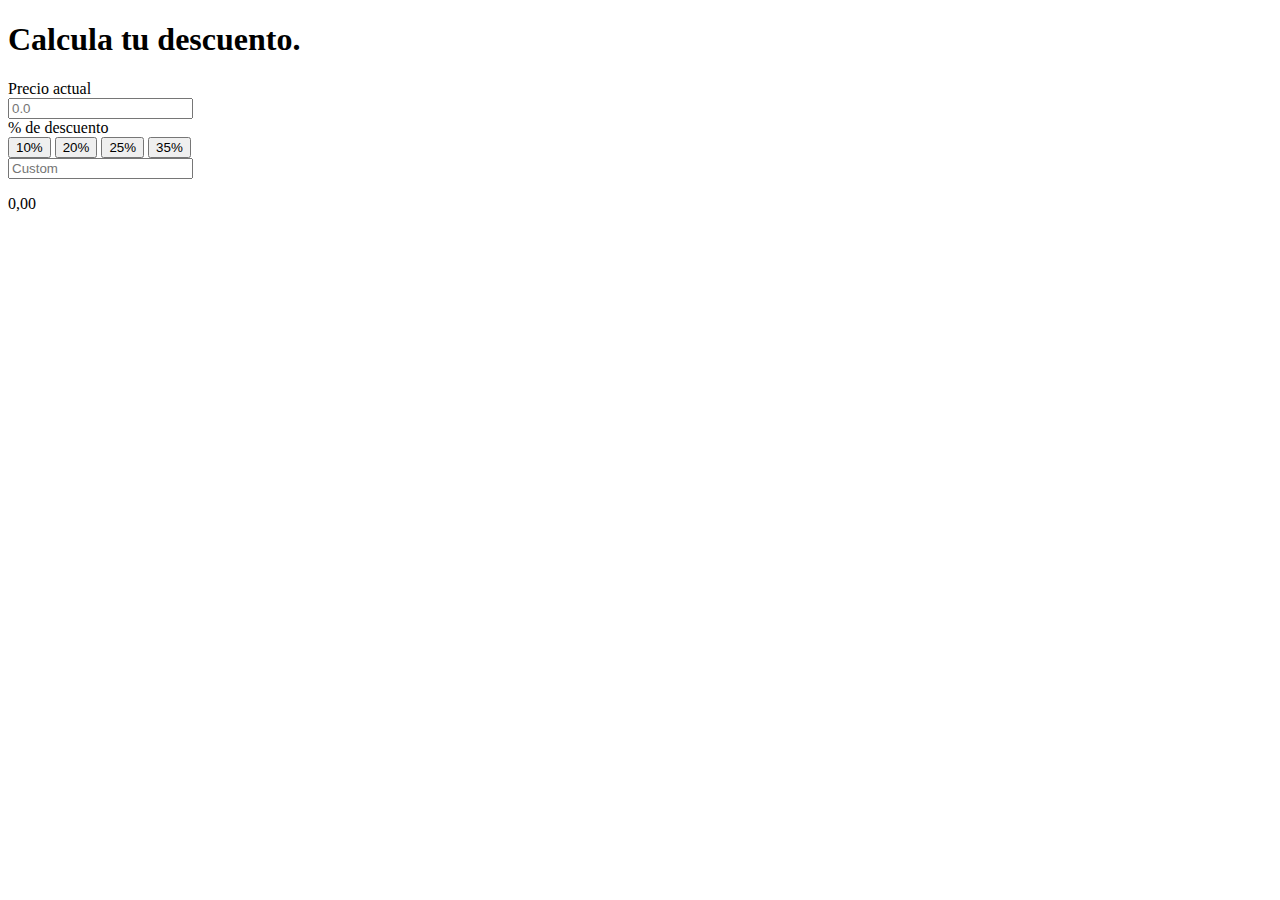
==== pages/discounts.html @ b6b72ac8 "New structure and order assets, with pages layout style new" ====
<!DOCTYPE html>
<html lang="en">
  <head>
    <meta charset="UTF-8" />
    <meta http-equiv="X-UA-Compatible" content="IE=edge" />
    <meta name="viewport" content="width=device-width, initial-scale=1.0" />
    <title>Geometry Figures</title>
    <!-- Fonts -->
    <link rel="preconnect" href="https://fonts.googleapis.com" />
    <link rel="preconnect" href="https://fonts.gstatic.com" crossorigin />
    <link
      href="https://fonts.googleapis.com/css2?family=Poppins:wght@200;300;400;500;600;700;800;900&display=swap"
      rel="stylesheet"
    />
    <!-- Main style -->
    <link rel="stylesheet" href="./assets/css/main.css" />
  </head>
  <body>
    <main>
      <header class="hero">
        <div class="hero-page">
          <h1 class="hero-title">Calcula tu descuento.</h1>
        </div>
        <div class="hero-bg"></div>
      </header>

      <section class="discounts-main">
        <form class="discounts-form" action="/" name="discounts">
          <!-- Price Original -->
          <div class="section-form">
            <label for="priceOriginal">
              Precio actual
              <br />
              <input
                type="number"
                name="priceOriginal"
                id="priceOriginal"
                placeholder="0.0"
                onchange="changeDiscount()"
              />
            </label>
          </div>
          <!-- Discount -->
          <div class="section-form discounts-btn">
            <label for="discountCustom"> % de descuento </label>
            <div class="btn-discount-default">
              <input
                type="button"
                value="10%"
                id="discount1"
                onclick="updateDiscount(this.value)"
              />
              <input
                type="button"
                value="20%"
                id="discount2"
                onclick="updateDiscount(this.value)"
              />
              <input
                type="button"
                value="25%"
                id="discount3"
                onclick="updateDiscount(this.value)"
              />
              <input
                type="button"
                value="35%"
                id="discount4"
                onclick="updateDiscount(this.value)"
              />
            </div>
            <input
              type="number"
              id="discountCustom"
              placeholder="Custom"
              max="99"
              onchange="changeDiscount()"
            />
          </div>
          <!-- Price Total -->
          <div class="section-form price-total">
            <p class="result-price" id="result-total-price">0,00</p>
          </div>
        </form>
      </section>
    </main>

    <!-- Scripts -->
    <script src="./discounts.js"></script>
  </body>
</html>
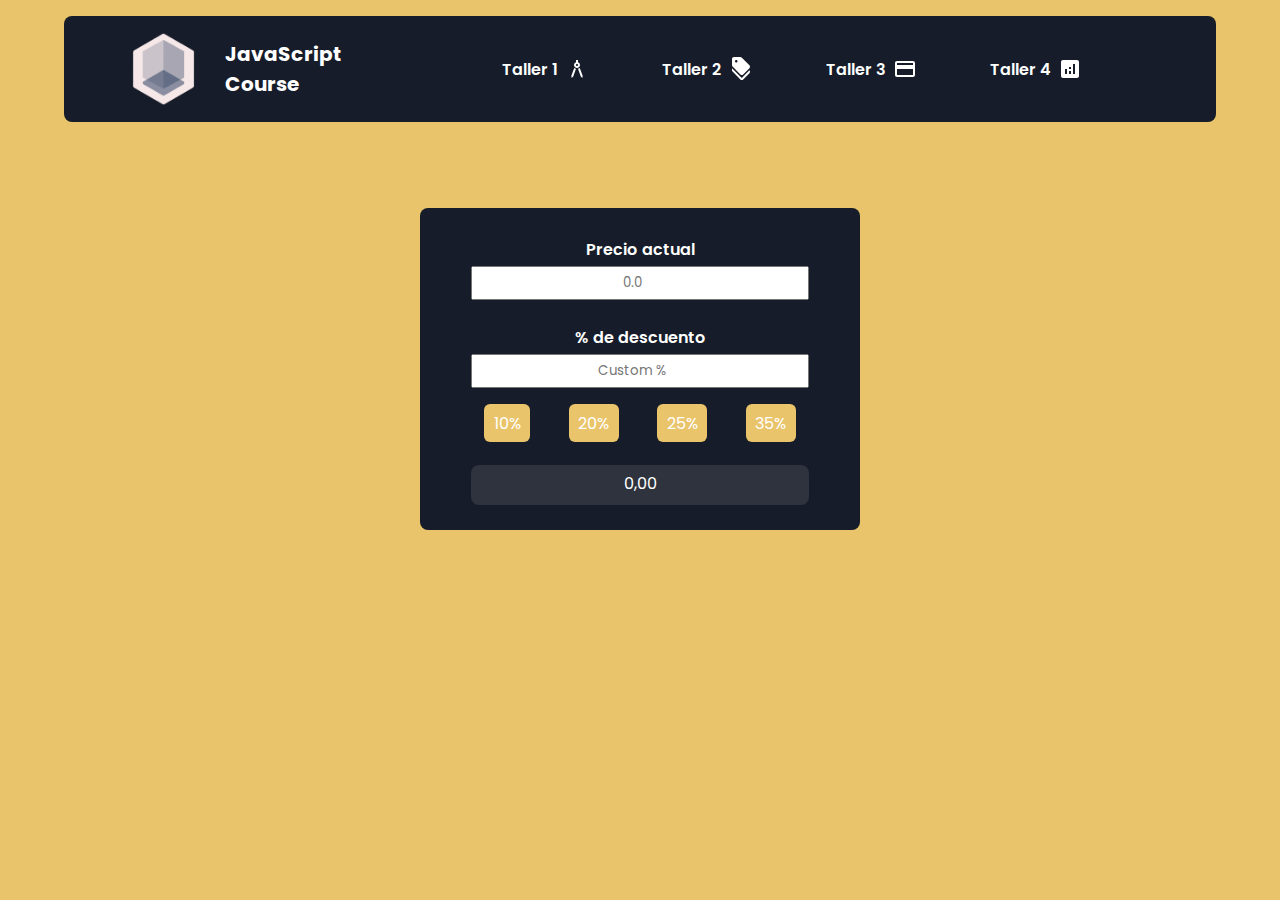
==== commit 2674bf3e: "Update styles" ====
--- a/pages/discounts.html
+++ b/pages/discounts.html
@@ -4,7 +4,12 @@
     <meta charset="UTF-8" />
     <meta http-equiv="X-UA-Compatible" content="IE=edge" />
     <meta name="viewport" content="width=device-width, initial-scale=1.0" />
-    <title>Geometry Figures</title>
+    <title>Home | JavaScript course</title>
+    <link
+      rel="shortcut icon"
+      href="../assets/images/favicon.png"
+      type="image/x-icon"
+    />
     <!-- Fonts -->
     <link rel="preconnect" href="https://fonts.googleapis.com" />
     <link rel="preconnect" href="https://fonts.gstatic.com" crossorigin />
@@ -13,25 +18,50 @@
       rel="stylesheet"
     />
     <!-- Main style -->
-    <link rel="stylesheet" href="./assets/css/main.css" />
+    <link rel="stylesheet" href="../assets/css/main.css" />
+    <link rel="stylesheet" href="../assets/css/discounts.css" />
   </head>
   <body>
-    <main>
-      <header class="hero">
-        <div class="hero-page">
-          <h1 class="hero-title">Calcula tu descuento.</h1>
-        </div>
-        <div class="hero-bg"></div>
-      </header>
-
-      <section class="discounts-main">
+    <header class="hero">
+      <div class="hero-container hero-overlay">
+        <a class="hero-logo logo" href="/">
+          <img
+            class="logo-img"
+            src="../assets/images/logo_transparent.png"
+            alt="Logo JavaScript course"
+          />
+          JavaScript Course
+        </a>
+        <nav class="hero-nav nav-list">
+          <a class="nav-link" href="./figures.html">
+            Taller 1
+            <span class="icon geometry"></span>
+          </a>
+          <a class="nav-link" href="./discounts.html">
+            Taller 2
+            <span class="icon discounts"></span>
+          </a>
+          <a class="nav-link" href="./statistics.html">
+            Taller 3
+            <span class="icon statistics"></span>
+          </a>
+          <a class="nav-link" href="./salary.html">
+            Taller 4
+            <span class="icon salary"></span>
+          </a>
+        </nav>
+      </div>
+    </header>
+    <main class="main">
+      <section class="home-container discounts-container">
         <form class="discounts-form" action="/" name="discounts">
           <!-- Price Original -->
           <div class="section-form">
-            <label for="priceOriginal">
+            <label class="label label-discount" for="priceOriginal">
               Precio actual
               <br />
               <input
+                class="input input-discount"
                 type="number"
                 name="priceOriginal"
                 id="priceOriginal"
@@ -42,50 +72,57 @@
           </div>
           <!-- Discount -->
           <div class="section-form discounts-btn">
-            <label for="discountCustom"> % de descuento </label>
+            <label class="label label-discount" for="discountCustom">
+              % de descuento
+              <br />
+              <input
+                class="input input-discount discount-custom"
+                type="number"
+                id="discountCustom"
+                placeholder="Custom %"
+                max="99"
+                onchange="changeDiscount()"
+              />
+            </label>
             <div class="btn-discount-default">
               <input
+                class="input-btn"
                 type="button"
                 value="10%"
                 id="discount1"
                 onclick="updateDiscount(this.value)"
               />
               <input
+                class="input-btn"
                 type="button"
                 value="20%"
                 id="discount2"
                 onclick="updateDiscount(this.value)"
               />
               <input
+                class="input-btn"
                 type="button"
                 value="25%"
                 id="discount3"
                 onclick="updateDiscount(this.value)"
               />
               <input
+                class="input-btn"
                 type="button"
                 value="35%"
                 id="discount4"
                 onclick="updateDiscount(this.value)"
               />
             </div>
-            <input
-              type="number"
-              id="discountCustom"
-              placeholder="Custom"
-              max="99"
-              onchange="changeDiscount()"
-            />
           </div>
           <!-- Price Total -->
-          <div class="section-form price-total">
-            <p class="result-price" id="result-total-price">0,00</p>
-          </div>
+          <p class="text-result result-price" id="result-total-price">0,00</p>
         </form>
       </section>
     </main>
 
-    <!-- Scripts -->
-    <script src="./discounts.js"></script>
+    <!-- Script -->
+    <script src="../assets/js/main.js"></script>
+    <script src="../assets/js/discounts.js"></script>
   </body>
 </html>
--- a/assets/css/main.css
+++ b/assets/css/main.css
@@ -0,0 +1,209 @@
+:root {
+  --charcoal: #264653;
+  --gunmental: #223943;
+  --rich-black: #161c29;
+  --persian-green: #2a9d8f;
+  --orange-yellow-crayola: #e9c46a;
+  --sandy-brown: #f4a261;
+  --burnt-slenna: #e76f51;
+  --black: #3f3f3f;
+  --gray-snow: #818181;
+  --white: #ffffff;
+  --white-snow: #e9eef1;
+  --height-nav: 4.4rem; /* 70px */
+}
+
+*,
+::before,
+::after {
+  margin: 0;
+  padding: 0;
+  box-sizing: border-box;
+}
+
+/* Scrollbar */
+::-webkit-scrollbar {
+  width: 10px;
+  background-color: transparent;
+}
+::-webkit-scrollbar-track {
+  border-radius: 10px;
+  background-color: transparent;
+}
+::-webkit-scrollbar-thumb {
+  border-radius: 10px;
+  background-color: var(--rich-black);
+}
+
+html {
+  font-family: "Poppins", sans-serif;
+  color: var(--black);
+}
+
+body {
+  background-color: var(--orange-yellow-crayola);
+}
+
+.hero {
+  display: flex;
+  place-content: center;
+  position: relative;
+}
+.hero-container {
+  display: grid;
+  place-items: center;
+  gap: 1em;
+  width: 100%;
+  padding: 1em 2.4em;
+}
+.hero-overlay {
+  background-color: var(--rich-black);
+}
+.hero-logo {
+  display: flex;
+  align-items: center;
+  justify-content: space-between;
+  text-decoration: none;
+  font-size: 20px;
+  font-weight: 700;
+  color: var(--white);
+}
+.logo {
+  width: fit-content;
+  max-width: 240px;
+  height: 74px;
+}
+.logo-img {
+  width: 100%;
+  height: 100%;
+  object-fit: contain;
+  -o-object-fit: contain;
+  object-position: center;
+  -o-object-position: center;
+}
+.hero-nav {
+  position: fixed;
+  bottom: 0;
+  height: var(--height-nav);
+  background-color: var(--rich-black);
+  z-index: 1040;
+}
+.nav-list {
+  display: flex;
+  align-items: center;
+  justify-content: space-evenly;
+  width: 100%;
+  padding: 1.2em 1.4em;
+}
+.nav-link {
+  display: flex;
+  align-items: center;
+  gap: 0.4em;
+  font-size: 1em;
+  font-weight: 600;
+  text-decoration: none;
+  color: var(--white);
+}
+/* Icons */
+.icon {
+  display: inline-block;
+  width: 24px;
+  height: 24px;
+  background-position: center;
+  background-repeat: no-repeat;
+  background-size: contain;
+}
+.geometry {
+  background-image: url("../images/icons/architecture_white_24dp.svg");
+}
+.discounts {
+  background-image: url("../images/icons/discount_white_24dp.svg");
+}
+.statistics {
+  background-image: url("../images/icons/payment_white_24dp.svg");
+}
+.salary {
+  background-image: url("../images/icons/analytics_white_24dp.svg");
+}
+/* Main */
+main,
+.main {
+  display: flex;
+  place-content: center;
+  height: auto;
+  /* min-height: 100vh; */
+  padding-top: calc(var(--height-nav) - 1.4em);
+  padding-bottom: calc(var(--height-nav) + 2.4em);
+}
+/* Section Home  */
+.home-container {
+  display: grid;
+  align-items: center;
+  justify-content: center;
+  width: 90%;
+}
+/* Inputs and Buttons */
+.text-result {
+  width: 180px;
+  height: 34px;
+  padding: 0.4em 0.2em;
+  text-align: center;
+  background-color: #8181813b;
+  border-radius: 8px;
+}
+.label {
+  font-size: 1em;
+  font-weight: 300;
+}
+.input {
+  width: 80px;
+  height: 34px;
+  padding: 0.4em;
+  font-family: inherit;
+  font-weight: 400;
+  text-align: center;
+}
+.input:focus,
+.input:focus-visible {
+  outline: 2px solid var(--orange-yellow-crayola);
+}
+.btn-form {
+  width: 160px;
+  padding: 0.4em 0.2em;
+  border: 1px solid transparent;
+  font-family: inherit;
+  font-size: 1em;
+  font-weight: 600;
+  color: var(--rich-black);
+  border-radius: 8px;
+  cursor: pointer;
+  transition: all 0.4s ease;
+}
+.btn-form:hover,
+.btn-form:focus {
+  background-color: var(--orange-yellow-crayola);
+  color: var(--white);
+}
+
+/* Medias */
+@media (min-width: 640px) {
+  .hero-container {
+    grid-template-columns: auto 1fr;
+    gap: 4em;
+    width: 90%;
+    margin: 1em 0.5em;
+    border-radius: 0.5rem;
+  }
+  .hero-nav {
+    position: static;
+    bottom: inherit;
+    height: auto;
+    background-color: inherit;
+  }
+  /* Main */
+  main,
+  .main {
+    padding-top: var(--height-nav);
+    padding-bottom: var(--height-nav);
+  }
+}
--- a/assets/css/discounts.css
+++ b/assets/css/discounts.css
@@ -0,0 +1,62 @@
+.discounts-container {
+  grid-template-columns: 1fr;
+  gap: 1.6em;
+  height: fit-content;
+  max-height: max-content;
+  justify-items: center;
+}
+.discounts-form {
+  display: flex;
+  flex-direction: column;
+  align-items: center;
+  justify-content: center;
+  gap: 1.4em;
+  width: 100%;
+  min-width: 320px;
+  max-width: 440px;
+  height: fit-content;
+  padding: 1.6em 3.2em;
+  text-align: center;
+  color: var(--white);
+  background-color: var(--rich-black);
+  border-radius: 8px;
+}
+.section-form {
+  display: flex;
+  flex-direction: column;
+  align-items: center;
+  justify-content: center;
+  gap: 1em;
+  width: 100%;
+}
+.label-discount {
+  width: 100%;
+  font-size: 1em;
+  font-weight: 600;
+  line-height: 2;
+}
+.input-discount {
+  width: 100%;
+}
+.btn-discount-default {
+  display: flex;
+  flex-wrap: wrap;
+  align-items: center;
+  justify-content: space-around;
+  gap: 0.77em;
+  width: 100%;
+}
+.input-btn {
+  padding: 0.4em 0.6em;
+  font-family: inherit;
+  font-size: 1em;
+  font-weight: 400;
+  color: var(--whit-snow);
+  background-color: var(--orange-yellow-crayola);
+  border: none;
+  border-radius: 6px;
+}
+.result-price {
+  width: 100%;
+  height: 40px;
+}
